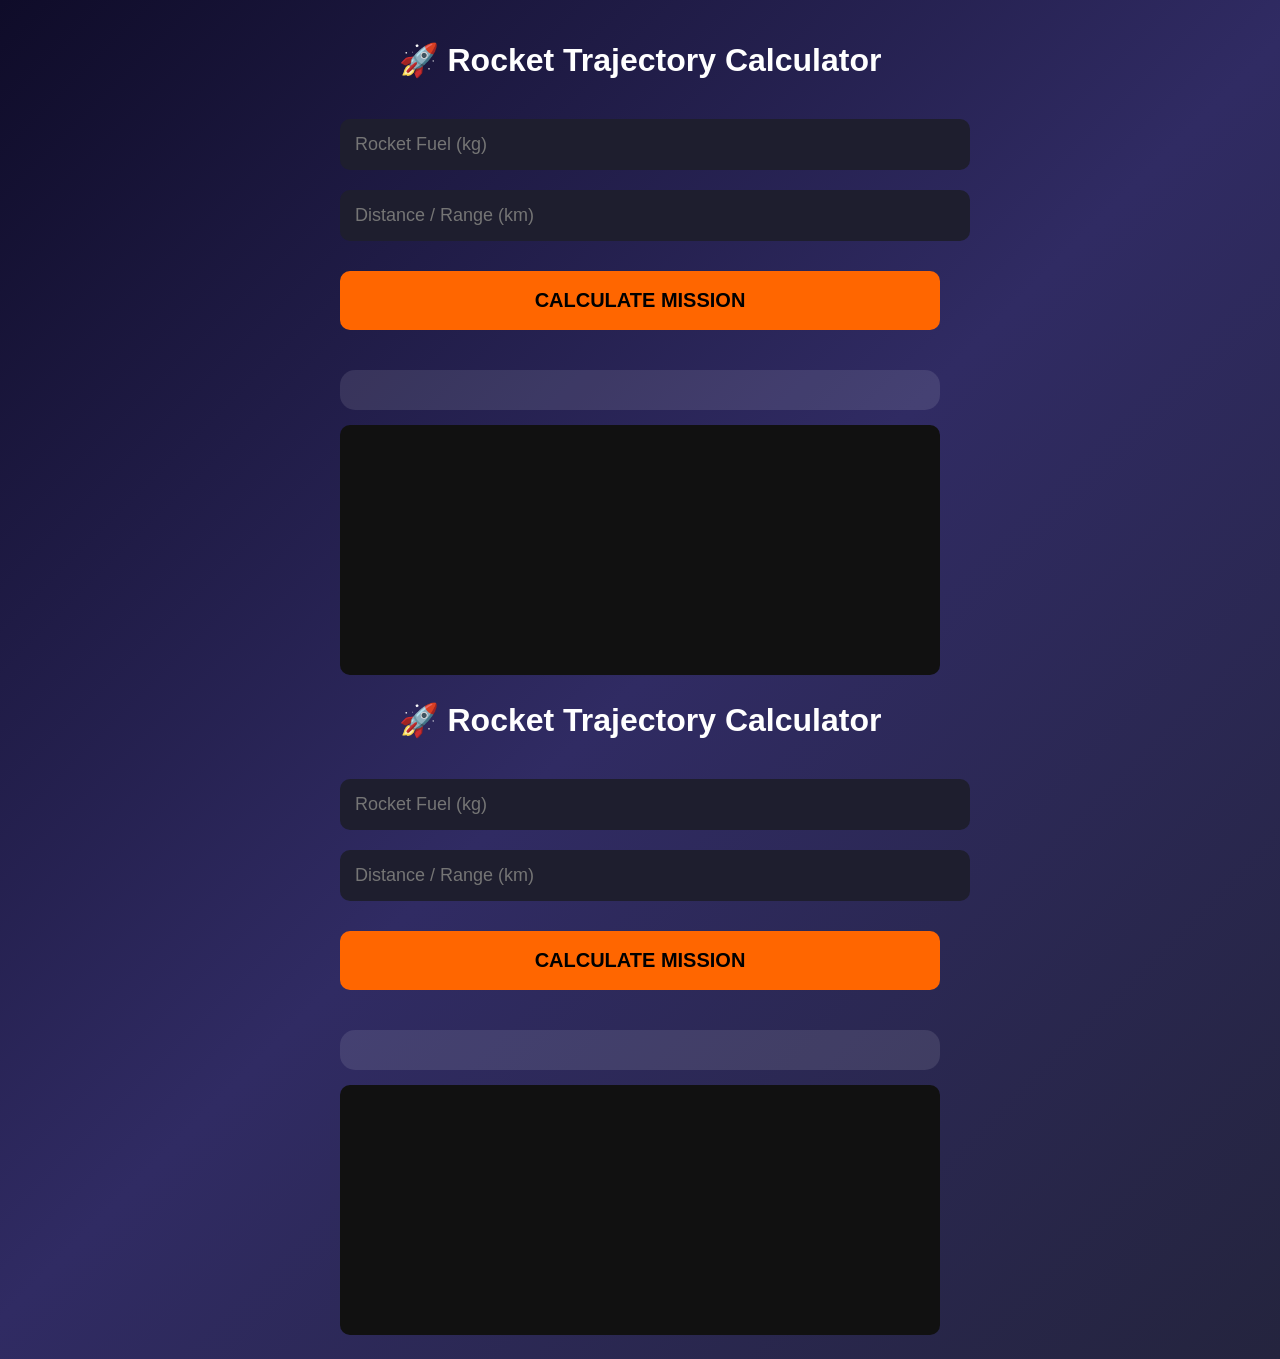
==== app/index.html @ 62171215 "Enry" ====
<!DOCTYPE html>
<html lang="en">
<head>
  <meta charset="UTF-8">
  <meta name="viewport" content="width=device-width, initial-scale=1.0">
  <title>🚀 Rocket Trajectory</title>
  <style>
    body {
      font-family: Arial, sans-serif;
      background: linear-gradient(135deg, #0f0c29, #302b63, #24243e);
      color: white;
      margin: 0;
      padding: 20px;
    }
    .container {
      max-width: 600px;
      margin: 0 auto;
    }
    h1 { text-align: center; margin-bottom: 30px; }
    input {
      width: 100%;
      padding: 15px;
      margin: 10px 0;
      border: none;
      border-radius: 10px;
      font-size: 18px;
      background: #1e1e2e;
      color: white;
    }
    button {
      width: 100%;
      padding: 18px;
      font-size: 20px;
      font-weight: bold;
      background: #ff6600;
      color: black;
      border: none;
      border-radius: 10px;
      margin: 20px 0;
    }
    .result {
      background: rgba(255,255,255,0.1);
      padding: 20px;
      border-radius: 15px;
      margin-top: 20px;
      white-space: pre-line;
      font-size: 17px;
    }
    canvas {
      width: 100%;
      height: 250px;
      background: #111;
      border-radius: 10px;
      margin-top: 15px;
    }
  </style>
</head>
<body>
  <div class="container">
    <h1>🚀 Rocket Trajectory Calculator</h1>
    
    <input type="number" id="fuel" placeholder="Rocket Fuel (kg)" />
    <input type="number" id="distance" placeholder="Distance / Range (km)" />
    
    <button onclick="calculate()">CALCULATE MISSION</button>
    
    <div id="result" class="result"></div>
    <canvas id="graph" width="600" height="250"></canvas>
  </div>

  <script>
    function calculate() {
      const fuel = parseFloat(document.getElementById('fuel').value);
      const distance = parseFloat(document.getElementById('distance').value);
      const resultDiv = document.getElementById('result');
      
      if (!fuel || !distance || fuel <= 0 || distance <= 0) {
        resultDiv.innerHTML = "❌ Please enter valid positive numbers";
        return;
      }

      const exhaustVel = 3000;
      const deltaV = exhaustVel * Math.log(fuel/800 + 1);
      const time = (distance * 1000) / (deltaV * 0.65);
      const maxAlt = (deltaV * deltaV) / (2 * 9.81);

      let output = `✅ Mission Calculated!\n\n`;
      output += `Fuel Used: ${fuel.toFixed(0)} kg\n`;
      output += `Delta-V: ${deltaV.toFixed(0)} m/s\n`;
      output += `Flight Time: ${time.toFixed(1)} seconds\n`;
      output += `Max Altitude: ${(maxAlt/1000).toFixed(1)} km\n`;
      output += `Feasibility: ${deltaV > 4500 ? 'HIGH ✅' : 'MEDIUM ⚠️'}\n`;

      resultDiv.innerHTML = output;

      // Draw simple trajectory graph
      drawTrajectory(distance, maxAlt);
    }

    function drawTrajectory(dist, alt) {
      const canvas = document.getElementById('graph');
      const ctx = canvas.getContext('2d');
      ctx.clearRect(0, 0, canvas.width, canvas.height);
      
      ctx.strokeStyle = '#ff6600';
      ctx.lineWidth = 4;
      ctx.beginPath();
      
      const points = 30;
      for (let i = 0; i <= points; i++) {
        const x = (i / points) * canvas.width;
        const y = canvas.height - (Math.sin(Math.PI * i / points) * (alt / 10000) * canvas.height * 0.8);
        if (i === 0) ctx.moveTo(x, y);
        else ctx.lineTo(x, y);
      }
      ctx.stroke();
      
      ctx.fillStyle = 'white';
      ctx.font = '14px Arial';
      ctx.fillText('Trajectory Path', 20, 30);
    }
  </script>
</body>
</html><!DOCTYPE html>
<html lang="en">
<head>
  <meta charset="UTF-8">
  <meta name="viewport" content="width=device-width, initial-scale=1.0">
  <title>🚀 Rocket Trajectory</title>
  <style>
    body {
      font-family: Arial, sans-serif;
      background: linear-gradient(135deg, #0f0c29, #302b63, #24243e);
      color: white;
      margin: 0;
      padding: 20px;
    }
    .container {
      max-width: 600px;
      margin: 0 auto;
    }
    h1 { text-align: center; margin-bottom: 30px; }
    input {
      width: 100%;
      padding: 15px;
      margin: 10px 0;
      border: none;
      border-radius: 10px;
      font-size: 18px;
      background: #1e1e2e;
      color: white;
    }
    button {
      width: 100%;
      padding: 18px;
      font-size: 20px;
      font-weight: bold;
      background: #ff6600;
      color: black;
      border: none;
      border-radius: 10px;
      margin: 20px 0;
    }
    .result {
      background: rgba(255,255,255,0.1);
      padding: 20px;
      border-radius: 15px;
      margin-top: 20px;
      white-space: pre-line;
      font-size: 17px;
    }
    canvas {
      width: 100%;
      height: 250px;
      background: #111;
      border-radius: 10px;
      margin-top: 15px;
    }
  </style>
</head>
<body>
  <div class="container">
    <h1>🚀 Rocket Trajectory Calculator</h1>
    
    <input type="number" id="fuel" placeholder="Rocket Fuel (kg)" />
    <input type="number" id="distance" placeholder="Distance / Range (km)" />
    
    <button onclick="calculate()">CALCULATE MISSION</button>
    
    <div id="result" class="result"></div>
    <canvas id="graph" width="600" height="250"></canvas>
  </div>

  <script>
    function calculate() {
      const fuel = parseFloat(document.getElementById('fuel').value);
      const distance = parseFloat(document.getElementById('distance').value);
      const resultDiv = document.getElementById('result');
      
      if (!fuel || !distance || fuel <= 0 || distance <= 0) {
        resultDiv.innerHTML = "❌ Please enter valid positive numbers";
        return;
      }

      const exhaustVel = 3000;
      const deltaV = exhaustVel * Math.log(fuel/800 + 1);
      const time = (distance * 1000) / (deltaV * 0.65);
      const maxAlt = (deltaV * deltaV) / (2 * 9.81);

      let output = `✅ Mission Calculated!\n\n`;
      output += `Fuel Used: ${fuel.toFixed(0)} kg\n`;
      output += `Delta-V: ${deltaV.toFixed(0)} m/s\n`;
      output += `Flight Time: ${time.toFixed(1)} seconds\n`;
      output += `Max Altitude: ${(maxAlt/1000).toFixed(1)} km\n`;
      output += `Feasibility: ${deltaV > 4500 ? 'HIGH ✅' : 'MEDIUM ⚠️'}\n`;

      resultDiv.innerHTML = output;

      // Draw simple trajectory graph
      drawTrajectory(distance, maxAlt);
    }

    function drawTrajectory(dist, alt) {
      const canvas = document.getElementById('graph');
      const ctx = canvas.getContext('2d');
      ctx.clearRect(0, 0, canvas.width, canvas.height);
      
      ctx.strokeStyle = '#ff6600';
      ctx.lineWidth = 4;
      ctx.beginPath();
      
      const points = 30;
      for (let i = 0; i <= points; i++) {
        const x = (i / points) * canvas.width;
        const y = canvas.height - (Math.sin(Math.PI * i / points) * (alt / 10000) * canvas.height * 0.8);
        if (i === 0) ctx.moveTo(x, y);
        else ctx.lineTo(x, y);
      }
      ctx.stroke();
      
      ctx.fillStyle = 'white';
      ctx.font = '14px Arial';
      ctx.fillText('Trajectory Path', 20, 30);
    }
  </script>
</body>
</html>
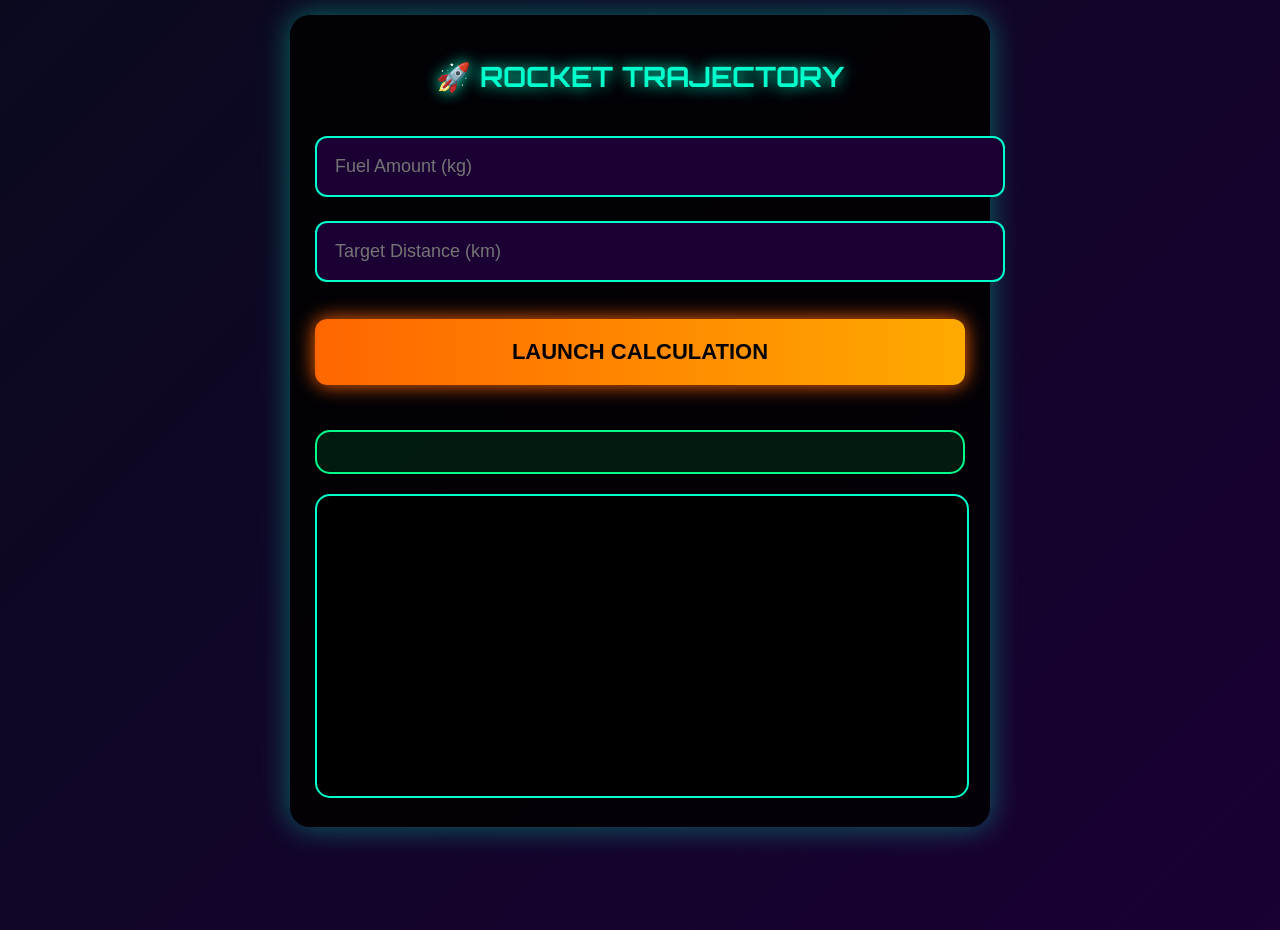
==== commit 8786854c: "Update styles and enhance trajectory graph rendering Refactor styles and improve graph drawing logic" ====
--- a/app/index.html
+++ b/app/index.html
@@ -5,67 +5,77 @@
   <meta name="viewport" content="width=device-width, initial-scale=1.0">
   <title>🚀 Rocket Trajectory</title>
   <style>
+    @import url('https://fonts.googleapis.com/css2?family=Orbitron:wght@400;700&display=swap');
+    
     body {
-      font-family: Arial, sans-serif;
-      background: linear-gradient(135deg, #0f0c29, #302b63, #24243e);
-      color: white;
+      font-family: 'Orbitron', sans-serif;
+      background: linear-gradient(135deg, #0a0a1f, #1a0033);
+      color: #00ffcc;
       margin: 0;
-      padding: 20px;
+      padding: 15px;
+      min-height: 100vh;
     }
     .container {
-      max-width: 600px;
+      max-width: 650px;
       margin: 0 auto;
+      background: rgba(0,0,0,0.85);
+      border-radius: 20px;
+      padding: 25px;
+      box-shadow: 0 0 30px rgba(0, 255, 200, 0.4);
     }
-    h1 { text-align: center; margin-bottom: 30px; }
+    h1 { text-align: center; font-size: 28px; margin-bottom: 30px; text-shadow: 0 0 15px #00ffcc; }
     input {
       width: 100%;
-      padding: 15px;
-      margin: 10px 0;
-      border: none;
-      border-radius: 10px;
+      padding: 18px;
+      margin: 12px 0;
+      background: #1a0033;
+      border: 2px solid #00ffcc;
+      border-radius: 12px;
+      color: white;
       font-size: 18px;
-      background: #1e1e2e;
-      color: white;
     }
     button {
       width: 100%;
-      padding: 18px;
-      font-size: 20px;
+      padding: 20px;
+      background: linear-gradient(90deg, #ff6600, #ffaa00);
+      color: black;
+      font-size: 22px;
       font-weight: bold;
-      background: #ff6600;
-      color: black;
       border: none;
-      border-radius: 10px;
-      margin: 20px 0;
+      border-radius: 12px;
+      margin: 25px 0;
+      box-shadow: 0 0 20px #ff6600;
     }
     .result {
-      background: rgba(255,255,255,0.1);
+      background: rgba(0, 255, 100, 0.1);
+      border: 2px solid #00ff88;
       padding: 20px;
       border-radius: 15px;
       margin-top: 20px;
-      white-space: pre-line;
       font-size: 17px;
+      line-height: 1.8;
     }
     canvas {
       width: 100%;
-      height: 250px;
-      background: #111;
-      border-radius: 10px;
-      margin-top: 15px;
+      height: 300px;
+      background: #000;
+      border-radius: 15px;
+      margin-top: 20px;
+      border: 2px solid #00ffcc;
     }
   </style>
 </head>
 <body>
   <div class="container">
-    <h1>🚀 Rocket Trajectory Calculator</h1>
+    <h1>🚀 ROCKET TRAJECTORY</h1>
     
-    <input type="number" id="fuel" placeholder="Rocket Fuel (kg)" />
-    <input type="number" id="distance" placeholder="Distance / Range (km)" />
+    <input type="number" id="fuel" placeholder="Fuel Amount (kg)" />
+    <input type="number" id="distance" placeholder="Target Distance (km)" />
     
-    <button onclick="calculate()">CALCULATE MISSION</button>
+    <button onclick="calculate()">LAUNCH CALCULATION</button>
     
     <div id="result" class="result"></div>
-    <canvas id="graph" width="600" height="250"></canvas>
+    <canvas id="graph"></canvas>
   </div>
 
   <script>
@@ -79,168 +89,50 @@
         return;
       }
 
-      const exhaustVel = 3000;
-      const deltaV = exhaustVel * Math.log(fuel/800 + 1);
-      const time = (distance * 1000) / (deltaV * 0.65);
-      const maxAlt = (deltaV * deltaV) / (2 * 9.81);
+      const deltaV = 3000 * Math.log(fuel / 700 + 1);
+      const time = (distance * 1000) / (deltaV * 0.6);
+      const maxAlt = (deltaV ** 2) / (2 * 9.81) / 1000;
 
-      let output = `✅ Mission Calculated!\n\n`;
-      output += `Fuel Used: ${fuel.toFixed(0)} kg\n`;
+      let status = deltaV > 5500 ? "✅ HIGH SUCCESS" : deltaV > 3500 ? "⚠️ MEDIUM" : "❌ LOW";
+
+      let output = `MISSION REPORT\n\n`;
+      output += `Fuel: ${fuel} kg\n`;
       output += `Delta-V: ${deltaV.toFixed(0)} m/s\n`;
       output += `Flight Time: ${time.toFixed(1)} seconds\n`;
-      output += `Max Altitude: ${(maxAlt/1000).toFixed(1)} km\n`;
-      output += `Feasibility: ${deltaV > 4500 ? 'HIGH ✅' : 'MEDIUM ⚠️'}\n`;
+      output += `Max Altitude: ${maxAlt.toFixed(1)} km\n`;
+      output += `Status: ${status}`;
 
-      resultDiv.innerHTML = output;
+      resultDiv.innerHTML = output.replace(/\n/g, '<br>');
 
-      // Draw simple trajectory graph
-      drawTrajectory(distance, maxAlt);
-    }
-
-    function drawTrajectory(dist, alt) {
+      // Better Trajectory Graph
       const canvas = document.getElementById('graph');
       const ctx = canvas.getContext('2d');
       ctx.clearRect(0, 0, canvas.width, canvas.height);
       
-      ctx.strokeStyle = '#ff6600';
-      ctx.lineWidth = 4;
+      ctx.strokeStyle = '#00ffcc';
+      ctx.lineWidth = 6;
+      ctx.shadowBlur = 30;
+      ctx.shadowColor = '#00ffcc';
+
       ctx.beginPath();
-      
-      const points = 30;
-      for (let i = 0; i <= points; i++) {
-        const x = (i / points) * canvas.width;
-        const y = canvas.height - (Math.sin(Math.PI * i / points) * (alt / 10000) * canvas.height * 0.8);
+      const steps = 50;
+      for (let i = 0; i <= steps; i++) {
+        const progress = i / steps;
+        const x = progress * canvas.width;
+        const heightFactor = Math.sin(Math.PI * progress) * maxAlt * 0.8;
+        const y = canvas.height * 0.85 - heightFactor * 2.2;
         if (i === 0) ctx.moveTo(x, y);
         else ctx.lineTo(x, y);
       }
       ctx.stroke();
-      
-      ctx.fillStyle = 'white';
-      ctx.font = '14px Arial';
-      ctx.fillText('Trajectory Path', 20, 30);
-    }
-  </script>
-</body>
-</html><!DOCTYPE html>
-<html lang="en">
-<head>
-  <meta charset="UTF-8">
-  <meta name="viewport" content="width=device-width, initial-scale=1.0">
-  <title>🚀 Rocket Trajectory</title>
-  <style>
-    body {
-      font-family: Arial, sans-serif;
-      background: linear-gradient(135deg, #0f0c29, #302b63, #24243e);
-      color: white;
-      margin: 0;
-      padding: 20px;
-    }
-    .container {
-      max-width: 600px;
-      margin: 0 auto;
-    }
-    h1 { text-align: center; margin-bottom: 30px; }
-    input {
-      width: 100%;
-      padding: 15px;
-      margin: 10px 0;
-      border: none;
-      border-radius: 10px;
-      font-size: 18px;
-      background: #1e1e2e;
-      color: white;
-    }
-    button {
-      width: 100%;
-      padding: 18px;
-      font-size: 20px;
-      font-weight: bold;
-      background: #ff6600;
-      color: black;
-      border: none;
-      border-radius: 10px;
-      margin: 20px 0;
-    }
-    .result {
-      background: rgba(255,255,255,0.1);
-      padding: 20px;
-      border-radius: 15px;
-      margin-top: 20px;
-      white-space: pre-line;
-      font-size: 17px;
-    }
-    canvas {
-      width: 100%;
-      height: 250px;
-      background: #111;
-      border-radius: 10px;
-      margin-top: 15px;
-    }
-  </style>
-</head>
-<body>
-  <div class="container">
-    <h1>🚀 Rocket Trajectory Calculator</h1>
-    
-    <input type="number" id="fuel" placeholder="Rocket Fuel (kg)" />
-    <input type="number" id="distance" placeholder="Distance / Range (km)" />
-    
-    <button onclick="calculate()">CALCULATE MISSION</button>
-    
-    <div id="result" class="result"></div>
-    <canvas id="graph" width="600" height="250"></canvas>
-  </div>
 
-  <script>
-    function calculate() {
-      const fuel = parseFloat(document.getElementById('fuel').value);
-      const distance = parseFloat(document.getElementById('distance').value);
-      const resultDiv = document.getElementById('result');
-      
-      if (!fuel || !distance || fuel <= 0 || distance <= 0) {
-        resultDiv.innerHTML = "❌ Please enter valid positive numbers";
-        return;
-      }
-
-      const exhaustVel = 3000;
-      const deltaV = exhaustVel * Math.log(fuel/800 + 1);
-      const time = (distance * 1000) / (deltaV * 0.65);
-      const maxAlt = (deltaV * deltaV) / (2 * 9.81);
-
-      let output = `✅ Mission Calculated!\n\n`;
-      output += `Fuel Used: ${fuel.toFixed(0)} kg\n`;
-      output += `Delta-V: ${deltaV.toFixed(0)} m/s\n`;
-      output += `Flight Time: ${time.toFixed(1)} seconds\n`;
-      output += `Max Altitude: ${(maxAlt/1000).toFixed(1)} km\n`;
-      output += `Feasibility: ${deltaV > 4500 ? 'HIGH ✅' : 'MEDIUM ⚠️'}\n`;
-
-      resultDiv.innerHTML = output;
-
-      // Draw simple trajectory graph
-      drawTrajectory(distance, maxAlt);
-    }
-
-    function drawTrajectory(dist, alt) {
-      const canvas = document.getElementById('graph');
-      const ctx = canvas.getContext('2d');
-      ctx.clearRect(0, 0, canvas.width, canvas.height);
-      
-      ctx.strokeStyle = '#ff6600';
-      ctx.lineWidth = 4;
+      // Ground line
+      ctx.strokeStyle = '#555';
+      ctx.lineWidth = 3;
       ctx.beginPath();
-      
-      const points = 30;
-      for (let i = 0; i <= points; i++) {
-        const x = (i / points) * canvas.width;
-        const y = canvas.height - (Math.sin(Math.PI * i / points) * (alt / 10000) * canvas.height * 0.8);
-        if (i === 0) ctx.moveTo(x, y);
-        else ctx.lineTo(x, y);
-      }
+      ctx.moveTo(0, canvas.height * 0.88);
+      ctx.lineTo(canvas.width, canvas.height * 0.88);
       ctx.stroke();
-      
-      ctx.fillStyle = 'white';
-      ctx.font = '14px Arial';
-      ctx.fillText('Trajectory Path', 20, 30);
     }
   </script>
 </body>
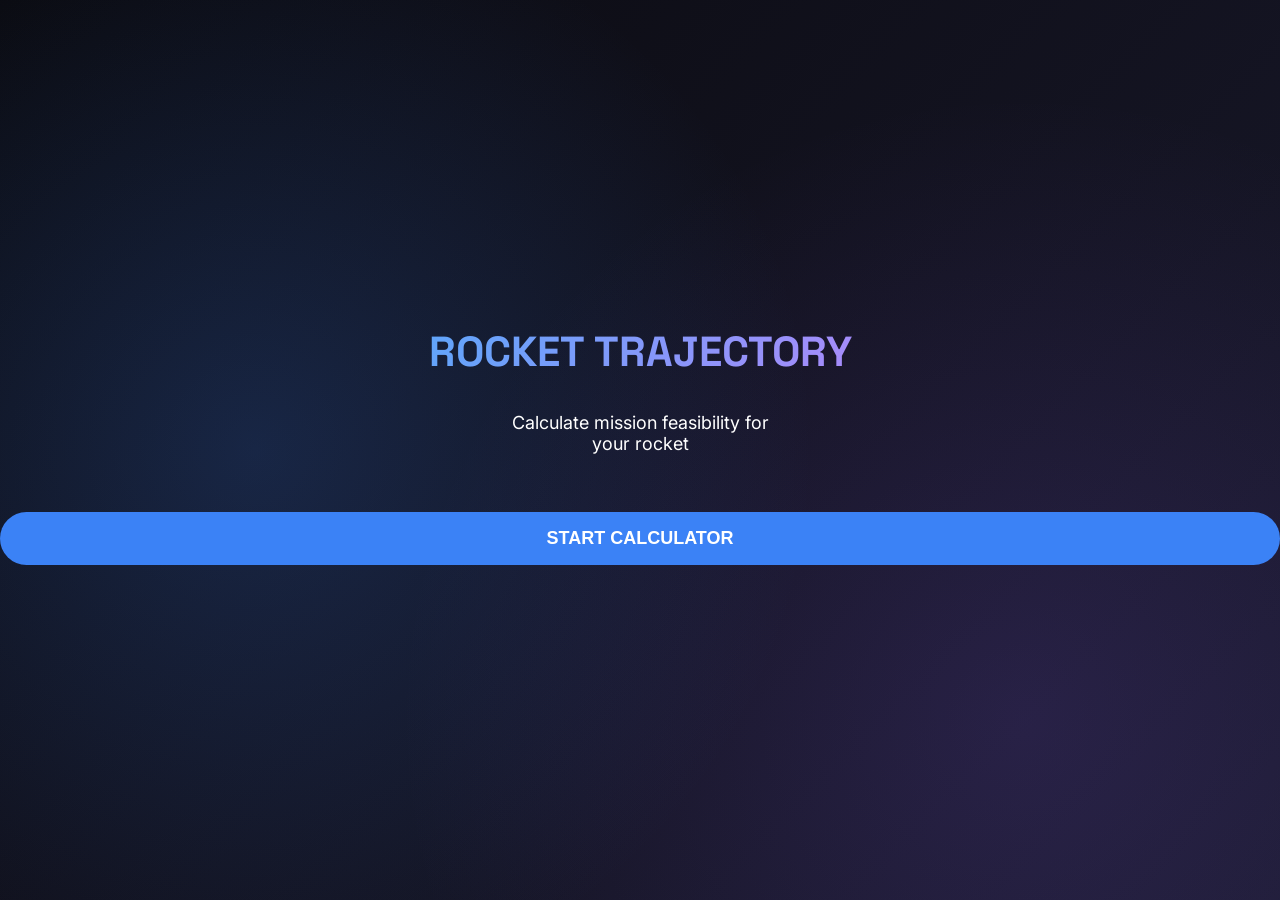
==== commit 477e4202: "Refactor fuel mixture logic based on deltaV Replaced fuel mixture determination logic with a new set" ====
--- a/app/index.html
+++ b/app/index.html
@@ -2,137 +2,513 @@
 <html lang="en">
 <head>
   <meta charset="UTF-8">
-  <meta name="viewport" content="width=device-width, initial-scale=1.0">
-  <title>🚀 Rocket Trajectory</title>
+  <meta name="viewport" content="width=device-width, initial-scale=1.0, maximum-scale=1.0, user-scalable=no">
+  <title>Rocket Trajectory</title>
   <style>
-    @import url('https://fonts.googleapis.com/css2?family=Orbitron:wght@400;700&display=swap');
+    @import url('https://fonts.googleapis.com/css2?family=Inter:wght@400;500;600&family=Space+Grotesk:wght@500;600&display=swap');
     
     body {
-      font-family: 'Orbitron', sans-serif;
-      background: linear-gradient(135deg, #0a0a1f, #1a0033);
-      color: #00ffcc;
+      font-family: 'Inter', sans-serif;
+      background: #0a0a0f;
+      color: #d1d5db;
       margin: 0;
+      padding: 0;
+      min-height: 100vh;
+      position: relative;
+      overflow-x: hidden;
+    }
+    body::before {
+      content: '';
+      position: fixed;
+      top: 0;
+      left: 0;
+      width: 100%;
+      height: 100%;
+      background: url('https://images.unsplash.com/photo-1564053489984-317bde2340d3?w=1200&q=80') no-repeat center;
+      background-size: cover;
+      background-attachment: fixed;
+      opacity: 0.35;
+      pointer-events: none;
+      z-index: 0;
+    }
+    .start-screen {
+      height: 100vh;
+      display: flex;
+      flex-direction: column;
+      justify-content: center;
+      align-items: center;
+      text-align: center;
+      background: radial-gradient(circle at 20% 50%, rgba(59, 130, 246, 0.2) 0%, transparent 50%),
+                  radial-gradient(circle at 80% 80%, rgba(139, 92, 246, 0.15) 0%, transparent 50%),
+                  linear-gradient(135deg, #0a0a0f 0%, #1a1a2e 100%);
+      color: white;
+    }
+    .start-screen h1 {
+      font-family: 'Space Grotesk', sans-serif;
+      font-size: 42px;
+      margin: 0 0 16px 0;
+      background: linear-gradient(120deg, #60a5fa, #a78bfa);
+      -webkit-background-clip: text;
+      -webkit-text-fill-color: transparent;
+      background-clip: text;
+    }
+    .start-btn {
+      margin-top: 40px;
+      padding: 16px 40px;
+      background: #3b82f6;
+      color: white;
+      border: none;
+      border-radius: 50px;
+      font-size: 18px;
+      font-weight: 600;
+      cursor: pointer;
+      transition: background 0.3s ease;
+    }
+    .start-btn:hover {
+      background: #2563eb;
+    }
+    .app {
+      display: none;
+      padding: 20px;
+      max-width: 900px;
+      margin: 0 auto;
+      position: relative;
+      z-index: 1;
+    }
+    h2 { color: #e0e0e0; margin-top: 30px; }
+    input, button {
+      width: 100%;
+      padding: 16px;
+      margin: 10px 0;
+      border-radius: 12px;
+      font-size: 17px;
+      box-sizing: border-box;
+    }
+    input {
+      background: #1f242e;
+      border: 1px solid #4b5563;
+      color: white;
+    }
+    button {
+      background: #2563eb;
+      color: white;
+      border: none;
+      font-weight: 600;
+      cursor: pointer;
+      transition: background 0.3s ease;
+    }
+    button:hover {
+      background: #1d4ed8;
+    }
+    .graph-container {
+      display: grid;
+      grid-template-columns: 1fr 250px;
+      gap: 20px;
+      margin-top: 20px;
+      align-items: start;
+    }
+    .graph-wrapper {
+      display: flex;
+      flex-direction: column;
+    }
+    .stats-box {
+      background: linear-gradient(135deg, #1f2937 0%, #111827 100%);
+      border: 1px solid #374151;
+      border-radius: 12px;
+      padding: 20px;
+      height: fit-content;
+      position: sticky;
+      top: 20px;
+      max-height: 600px;
+      overflow-y: auto;
+    }
+    .stats-box h4 {
+      margin: 0 0 15px 0;
+      color: #60a5fa;
+      font-size: 14px;
+      text-transform: uppercase;
+      letter-spacing: 1px;
+    }
+    .stat-item {
+      display: flex;
+      justify-content: space-between;
+      align-items: flex-start;
+      padding: 12px 0;
+      border-bottom: 1px solid #2d3748;
+    }
+    .stat-item:last-child {
+      border-bottom: none;
+    }
+    .stat-label {
+      color: #9ca3af;
+      font-size: 13px;
+      min-width: 110px;
+    }
+    .stat-value {
+      color: #60a5fa;
+      font-weight: 600;
+      font-size: 15px;
+      text-align: right;
+    }
+    .stat-suggestion {
+      color: #4ade80;
+      font-size: 12px;
+      font-weight: 500;
+      margin-top: 3px;
+    }
+    .formula {
+      background: linear-gradient(135deg, #1f2937 0%, #111827 100%);
+      border: 1px solid #374151;
+      padding: 20px;
+      border-radius: 12px;
+      margin-top: 20px;
+    }
+    .fuel-box {
+      background: linear-gradient(135deg, #1f2937 0%, #111827 100%);
+      border: 1px solid #374151;
+      padding: 20px;
+      border-radius: 12px;
+      margin-top: 20px;
+    }
+    .fuel-box h3 {
+      margin: 0 0 15px 0;
+      color: #fbbf24;
+      font-size: 14px;
+      text-transform: uppercase;
+      letter-spacing: 1px;
+    }
+    .fuel-mixture-item {
+      background: rgba(251, 191, 36, 0.05);
+      border-left: 3px solid #fbbf24;
       padding: 15px;
-      min-height: 100vh;
-    }
-    .container {
-      max-width: 650px;
-      margin: 0 auto;
-      background: rgba(0,0,0,0.85);
-      border-radius: 20px;
-      padding: 25px;
-      box-shadow: 0 0 30px rgba(0, 255, 200, 0.4);
-    }
-    h1 { text-align: center; font-size: 28px; margin-bottom: 30px; text-shadow: 0 0 15px #00ffcc; }
-    input {
-      width: 100%;
-      padding: 18px;
+      border-radius: 8px;
       margin: 12px 0;
-      background: #1a0033;
-      border: 2px solid #00ffcc;
-      border-radius: 12px;
-      color: white;
-      font-size: 18px;
-    }
-    button {
-      width: 100%;
-      padding: 20px;
-      background: linear-gradient(90deg, #ff6600, #ffaa00);
-      color: black;
-      font-size: 22px;
-      font-weight: bold;
-      border: none;
-      border-radius: 12px;
-      margin: 25px 0;
-      box-shadow: 0 0 20px #ff6600;
-    }
-    .result {
-      background: rgba(0, 255, 100, 0.1);
-      border: 2px solid #00ff88;
-      padding: 20px;
-      border-radius: 15px;
-      margin-top: 20px;
-      font-size: 17px;
-      line-height: 1.8;
+    }
+    .mixture-label {
+      color: #fbbf24;
+      font-weight: 600;
+      font-size: 15px;
+      margin-bottom: 5px;
+    }
+    .mixture-ratio {
+      display: flex;
+      gap: 20px;
+      margin: 10px 0;
+    }
+    .ratio-item {
+      flex: 1;
+    }
+    .ratio-label {
+      color: #9ca3af;
+      font-size: 12px;
+      margin-bottom: 5px;
+    }
+    .ratio-value {
+      color: #60a5fa;
+      font-weight: 600;
+      font-size: 16px;
+    }
+    .mixture-note {
+      color: #9ca3af;
+      font-size: 12px;
+      margin-top: 8px;
+      line-height: 1.5;
+    }
+    .formula h3 {
+      margin: 0 0 15px 0;
+      color: #60a5fa;
+      font-size: 14px;
+      text-transform: uppercase;
+      letter-spacing: 1px;
+    }
+    .formula p {
+      margin: 10px 0;
+      color: #d1d5db;
+      font-size: 14px;
+      line-height: 1.6;
+    }
+    .formula small {
+      display: block;
+      margin-top: 12px;
+      padding-top: 12px;
+      border-top: 1px solid #2d3748;
+    }
+    @media (max-width: 768px) {
+      .graph-container {
+        grid-template-columns: 1fr;
+      }
+      .stats-box {
+        position: static;
+      }
     }
     canvas {
       width: 100%;
-      height: 300px;
-      background: #000;
-      border-radius: 15px;
-      margin-top: 20px;
-      border: 2px solid #00ffcc;
+      height: 380px;
+      background: #ffffff;
+      border-radius: 12px;
+      margin-top: 16px;
+      border: 1px solid #e5e7eb;
+      display: block;
     }
   </style>
 </head>
 <body>
-  <div class="container">
-    <h1>🚀 ROCKET TRAJECTORY</h1>
+
+  <!-- Start Screen -->
+  <div class="start-screen" id="startScreen">
+    <h1>ROCKET TRAJECTORY</h1>
+    <p style="font-size:18px; max-width:280px;">Calculate mission feasibility for your rocket</p>
+    <button class="start-btn" onclick="startApp()">START CALCULATOR</button>
+  </div>
+
+  <!-- Main App -->
+  <div class="app" id="mainApp">
+    <h2 style="text-align:center;">Mission Parameters</h2>
     
     <input type="number" id="fuel" placeholder="Fuel Amount (kg)" />
     <input type="number" id="distance" placeholder="Target Distance (km)" />
     
-    <button onclick="calculate()">LAUNCH CALCULATION</button>
+    <button onclick="calculate()">CALCULATE TRAJECTORY</button>
     
-    <div id="result" class="result"></div>
-    <canvas id="graph"></canvas>
+    <div class="graph-container">
+      <div class="graph-wrapper">
+        <canvas id="graph"></canvas>
+      </div>
+      <div class="stats-box" id="statsBox"></div>
+    </div>
+
+    <div class="fuel-box" id="fuelBox" style="display: none;">
+      <h3>⛽ FUEL MIXTURE RECOMMENDATION</h3>
+      <div id="fuelContent"></div>
+    </div>
+
+    <div class="formula">
+      <h3 style="margin-top:0;">How it's Calculated</h3>
+      <p><strong>Rocket Equation:</strong> Δv = vₑ × ln(m₀/mf)</p>
+      <p><strong>Max Altitude:</strong> (Δv²) / (2g)</p>
+      <p><strong>Flight Time:</strong> Distance / (Δv × efficiency)</p>
+      <small style="color:#9ca3af;">g = 9.81 m/s² | vₑ = 3000 m/s (approx)</small>
+    </div>
   </div>
 
   <script>
+    function startApp() {
+      document.getElementById('startScreen').style.display = 'none';
+      document.getElementById('mainApp').style.display = 'block';
+    }
+
     function calculate() {
       const fuel = parseFloat(document.getElementById('fuel').value);
       const distance = parseFloat(document.getElementById('distance').value);
-      const resultDiv = document.getElementById('result');
+      const statsBox = document.getElementById('statsBox');
       
       if (!fuel || !distance || fuel <= 0 || distance <= 0) {
-        resultDiv.innerHTML = "❌ Please enter valid positive numbers";
+        statsBox.innerHTML = "<strong style='color:#f87171'>Please enter valid positive numbers.</strong>";
         return;
       }
 
-      const deltaV = 3000 * Math.log(fuel / 700 + 1);
-      const time = (distance * 1000) / (deltaV * 0.6);
-      const maxAlt = (deltaV ** 2) / (2 * 9.81) / 1000;
-
-      let status = deltaV > 5500 ? "✅ HIGH SUCCESS" : deltaV > 3500 ? "⚠️ MEDIUM" : "❌ LOW";
-
-      let output = `MISSION REPORT\n\n`;
-      output += `Fuel: ${fuel} kg\n`;
-      output += `Delta-V: ${deltaV.toFixed(0)} m/s\n`;
-      output += `Flight Time: ${time.toFixed(1)} seconds\n`;
-      output += `Max Altitude: ${maxAlt.toFixed(1)} km\n`;
-      output += `Status: ${status}`;
-
-      resultDiv.innerHTML = output.replace(/\n/g, '<br>');
-
-      // Better Trajectory Graph
+      // ===== Realistic Rocket Physics =====
+const g0 = 9.81;              // Gravity (m/s²)
+const Isp = 350;              // Engine specific impulse (seconds)
+const dryMass = 1000;         // Rocket dry mass (kg)
+
+const fuelMass = fuel;
+const initialMass = dryMass + fuelMass;
+const finalMass = dryMass;
+
+// Tsiolkovsky Rocket Equation
+const deltaV = Isp * g0 * Math.log(initialMass / finalMass);
+
+// Approximate vertical altitude (vacuum, no drag)
+const maxAlt = (deltaV * deltaV) / (2 * g0) / 1000;
+
+// Approximate total flight time
+const time = (2 * deltaV) / g0;
+
+      let status;
+
+if (deltaV >= 9400) {
+    status = "ORBIT POSSIBLE";
+} else if (deltaV >= 5000) {
+    status = "SUBORBITAL";
+} else if (deltaV >= 2500) {
+    status = "HIGH ALTITUDE";
+} else {
+    status = "INSUFFICIENT ΔV";
+}
+
+      // Generate suggestions based on values
+      let fuelSuggestion = fuel < 500 ? "Low fuel - risky mission" : fuel < 1000 ? "Moderate fuel - proceed carefully" : "Adequate fuel supply";
+      let altSuggestion = maxAlt > distance ? "Altitude exceeds distance - good!" : "Increase fuel for safety";
+      let timeSuggestion = time < 60 ? "Quick mission - under 1 minute" : time < 300 ? "Standard duration" : "Extended flight - 5+ minutes";
+      
+      const peakTime = time / 2;
+      let statusColor = status === "HIGH SUCCESS" ? "#4ade80" : status === "MEDIUM RISK" ? "#facc15" : "#f87171";
+      
+      let html = '<h4>📊 MISSION REPORT</h4>';
+      html += '<div class="stat-item"><span class="stat-label">Fuel</span><div class="stat-value">' + fuel + ' kg</div></div>';
+      html += '<div class="stat-item"><span class="stat-label">Delta-V</span><div class="stat-value">' + deltaV.toFixed(0) + ' m/s</div></div>';
+      html += '<div class="stat-item"><span class="stat-label">Flight Time</span><div class="stat-value">' + time.toFixed(1) + ' sec</div></div>';
+      html += '<div class="stat-item"><span class="stat-label">Max Altitude</span><div class="stat-value">' + maxAlt.toFixed(1) + ' km</div></div>';
+      html += '<div class="stat-item"><span class="stat-label">Target Distance</span><div class="stat-value">' + distance + ' km</div></div>';
+      html += '<div class="stat-item" style="margin-top: 15px; border-top: 1px solid #2d3748; padding-top: 15px;"><span class="stat-label">Status</span><div class="stat-value" style="font-size: 16px; color: ' + statusColor + ';">' + status + '</div></div>';
+      html += '<div style="margin-top: 15px; padding-top: 15px; border-top: 1px solid #2d3748;">';
+      html += '<div class="stat-item" style="border: none; padding: 0;"><span class="stat-label">Fuel Check</span><div class="stat-suggestion">' + fuelSuggestion + '</div></div>';
+      html += '<div class="stat-item" style="border: none; padding: 8px 0 0 0;"><span class="stat-label">Altitude Check</span><div class="stat-suggestion">' + altSuggestion + '</div></div>';
+      html += '<div class="stat-item" style="border: none; padding: 8px 0 0 0;"><span class="stat-label">Duration</span><div class="stat-suggestion">' + timeSuggestion + '</div></div>';
+      html += '</div>';
+      
+      statsBox.innerHTML = html;
+      
+      // Show fuel box and calculate mixture recommendation
+      const fuelBox = document.getElementById('fuelBox');
+      const fuelContent = document.getElementById('fuelContent');
+      fuelBox.style.display = 'block';
+let mixtureName, ratio, efficiency, note;
+
+if (deltaV >= 9400) {
+    mixtureName = "LOX / LH₂";
+    ratio = "5.5 : 1";
+    efficiency = "450 s";
+    note = "Highest performance cryogenic propellant.";
+}
+else if (deltaV >= 5000) {
+    mixtureName = "LOX / CH₄";
+    ratio = "3.6 : 1";
+    efficiency = "360 s";
+    note = "Modern reusable rocket propellant.";
+}
+else if (deltaV >= 3000) {
+    mixtureName = "LOX / RP-1";
+    ratio = "2.7 : 1";
+    efficiency = "330 s";
+    note = "Used by Falcon 9 first stage and Soyuz.";
+}
+else {
+    mixtureName = "N₂O₄ / UDMH";
+    ratio = "2.0 : 1";
+    efficiency = "320 s";
+    note = "Storable propellant for spacecraft.";
+}
+      
+      let fuelHTML = '<div class="fuel-mixture-item">';
+      fuelHTML += '<div class="mixture-label">' + mixtureName + '</div>';
+      fuelHTML += '<div class="mixture-ratio">';
+      fuelHTML += '<div class="ratio-item"><div class="ratio-label">Oxygen Ratio</div><div class="ratio-value">' + oxygenRatio + '%</div></div>';
+      fuelHTML += '<div class="ratio-item"><div class="ratio-label">Hydrogen Ratio</div><div class="ratio-value">' + hydrogenRatio + '%</div></div>';
+      fuelHTML += '<div class="ratio-item"><div class="ratio-label">Specific Impulse</div><div class="ratio-value">' + efficiency + '</div></div>';
+      fuelHTML += '</div>';
+      fuelHTML += '<div class="mixture-note">💡 ' + note + '</div>';
+      fuelHTML += '</div>';
+      
+      fuelContent.innerHTML = fuelHTML;
+
+      // Graph - FIXED: Set canvas height properly with scales and grid
       const canvas = document.getElementById('graph');
       const ctx = canvas.getContext('2d');
+      canvas.width = canvas.offsetWidth;
+      canvas.height = canvas.offsetHeight;
+      
       ctx.clearRect(0, 0, canvas.width, canvas.height);
       
-      ctx.strokeStyle = '#00ffcc';
-      ctx.lineWidth = 6;
-      ctx.shadowBlur = 30;
-      ctx.shadowColor = '#00ffcc';
-
+      // Padding for axes - reduced for more graph space
+      const padding = 40;
+      const graphWidth = canvas.width - padding * 1.5;
+      const graphHeight = canvas.height - padding * 1.5;
+      const graphStartX = padding;
+      const graphStartY = canvas.height - padding;
+      
+      // Draw grid lines with larger steps (cleaner separation)
+      ctx.strokeStyle = '#d1d5db';
+      ctx.lineWidth = 1.5;
+      const gridSteps = 5;
+      for (let i = 0; i <= gridSteps; i++) {
+        const x = graphStartX + (i / gridSteps) * graphWidth;
+        
+        // Vertical grid line
+        ctx.beginPath();
+        ctx.moveTo(x, graphStartY);
+        ctx.lineTo(x, padding * 0.5);
+        ctx.stroke();
+      }
+      
+      // Draw horizontal grid lines (lighter)
+      ctx.strokeStyle = '#e5e7eb';
+      ctx.lineWidth = 1;
+      for (let i = 1; i < gridSteps; i++) {
+        const y = graphStartY - (i / gridSteps) * graphHeight;
+        
+        ctx.beginPath();
+        ctx.moveTo(graphStartX, y);
+        ctx.lineTo(graphStartX + graphWidth, y);
+        ctx.stroke();
+      }
+      
+      // Draw axes
+      ctx.strokeStyle = '#6b7280';
+      ctx.lineWidth = 2.5;
       ctx.beginPath();
-      const steps = 50;
+      ctx.moveTo(graphStartX, graphStartY);
+      ctx.lineTo(graphStartX, padding * 0.5);  // Y-axis
+      ctx.stroke();
+      ctx.beginPath();
+      ctx.moveTo(graphStartX, graphStartY);
+      ctx.lineTo(canvas.width - padding * 0.5, graphStartY);  // X-axis
+      ctx.stroke();
+      
+      // Draw time labels only (X-axis)
+      ctx.fillStyle = '#374151';
+      ctx.font = '13px Inter';
+      ctx.textAlign = 'center';
+      for (let i = 0; i <= gridSteps; i++) {
+        const x = graphStartX + (i / gridSteps) * graphWidth;
+        const timeValue = (i / gridSteps) * time;
+        ctx.fillText(timeValue.toFixed(1) + 's', x, graphStartY + 25);
+      }
+      
+      // Draw trajectory curve
+      ctx.strokeStyle = '#2563eb';
+      ctx.lineWidth = 3.5;
+      ctx.beginPath();
+      const steps = 150;
+      const maxH = maxAlt;
+      
+      let peakX = 0, peakY = 0;
+      
       for (let i = 0; i <= steps; i++) {
-        const progress = i / steps;
-        const x = progress * canvas.width;
-        const heightFactor = Math.sin(Math.PI * progress) * maxAlt * 0.8;
-        const y = canvas.height * 0.85 - heightFactor * 2.2;
+        const t = i / steps;
+        const x = graphStartX + t * graphWidth;
+        const altAtT = Math.sin(Math.PI * t) * maxAlt;
+        const y = graphStartY - (altAtT / maxAlt) * graphHeight;
+        
         if (i === 0) ctx.moveTo(x, y);
         else ctx.lineTo(x, y);
+        
+        // Track peak point
+        if (i === Math.floor(steps / 2)) {
+          peakX = x;
+          peakY = y;
+        }
       }
       ctx.stroke();
-
-      // Ground line
-      ctx.strokeStyle = '#555';
-      ctx.lineWidth = 3;
+      
+      // Draw peak point marker
+      ctx.fillStyle = '#dc2626';
       ctx.beginPath();
-      ctx.moveTo(0, canvas.height * 0.88);
-      ctx.lineTo(canvas.width, canvas.height * 0.88);
-      ctx.stroke();
+      ctx.arc(peakX, peakY, 7, 0, Math.PI * 2);
+      ctx.fill();
+      
+      // Draw peak label with value
+      ctx.fillStyle = '#7f1d1d';
+      ctx.font = 'bold 15px Inter';
+      ctx.textAlign = 'center';
+      ctx.fillText('Peak: ' + maxAlt.toFixed(1) + ' km', peakX, peakY - 22);
+      
+      // Draw axis title
+      ctx.fillStyle = '#6b7280';
+      ctx.font = '12px Inter';
+      ctx.textAlign = 'center';
+      ctx.fillText('Time (seconds)', canvas.width / 2, canvas.height - 8);
     }
   </script>
 </body>
